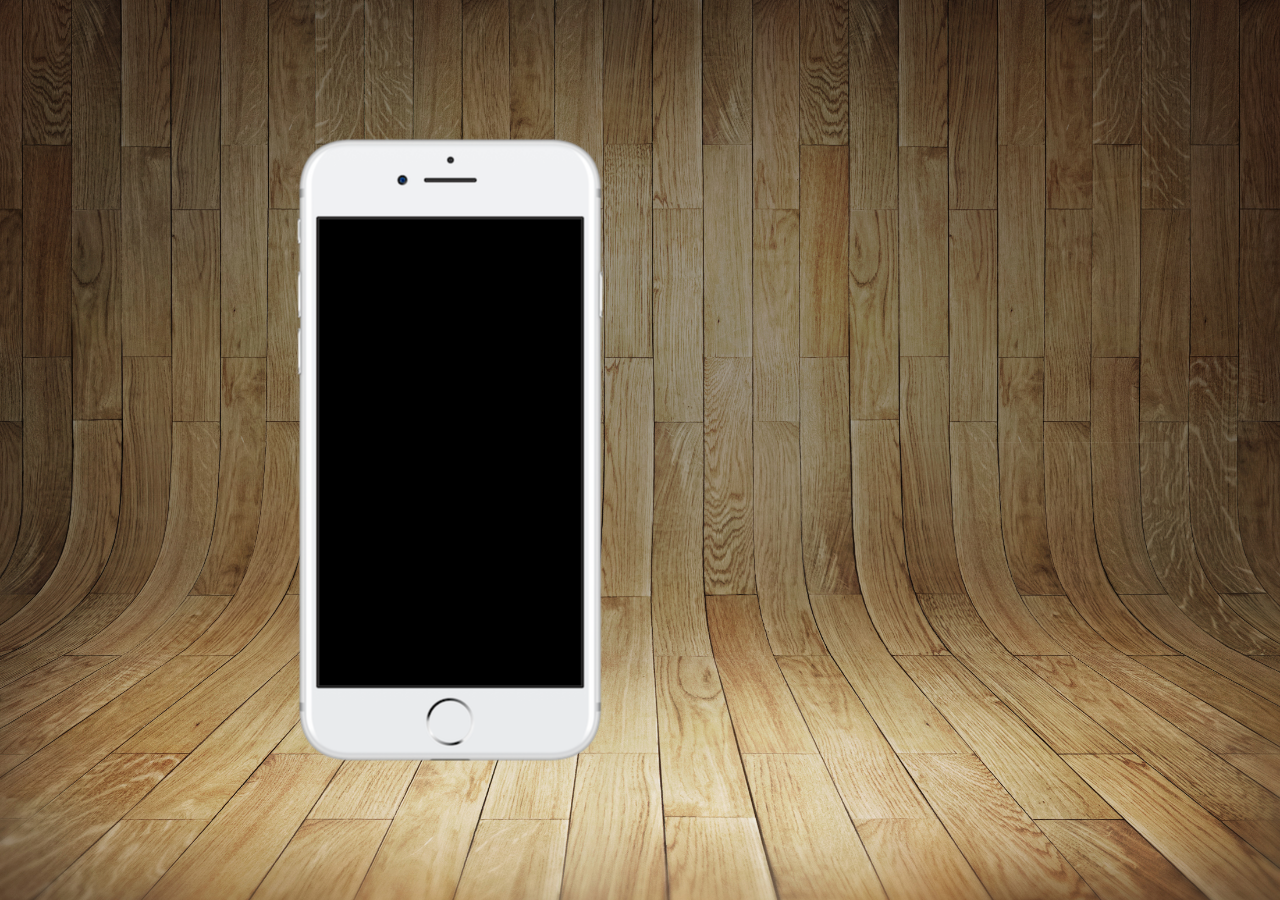
==== index.html @ 9a813d90 "pagina principal" ====
<!DOCTYPE html>
<html lang="pt-br">
<head>
    <meta charset="UTF-8">
    <meta http-equiv="X-UA-Compatible" content="IE=edge">
    <meta name="viewport" content="width=device-width, initial-scale=1.0">
    <link rel="shortcut icon" href="favicon.ico" type="image/x-icon">
    <title>Projeto Redes Sociais</title>
    <link rel="stylesheet" href="estilos/style.css">
</head>
<body>
    <main>
        <section id="telefone">

        </section>
        <section id="redes-sociais">

        </section>
    </main>
</body>
</html>
---- estilos/style.css ----
@charset "UTF-8";

*{
    margin: 0;
    padding: 0;
    font-family: Arial, Helvetica, sans-serif;
}
html,body{
    height: 100vh;
    width: 100vh;
    
}
body{
    background: url("../imagens/fundo-madeira.jpg")no-repeat  top center;
    background-size: cover;
    background-attachment: fixed;
}
main{
    height: 100vh;
    position: relative;
}
section#telefone{
    margin: auto;
    position: absolute;
    top:50%;
    left:50%;
    transform: translate(-50%, -50%);
    height: 627px;
    width: 311px;
    background-image: url('../imagens/frame-iphone.png');
    background-repeat: no-repeat;
}
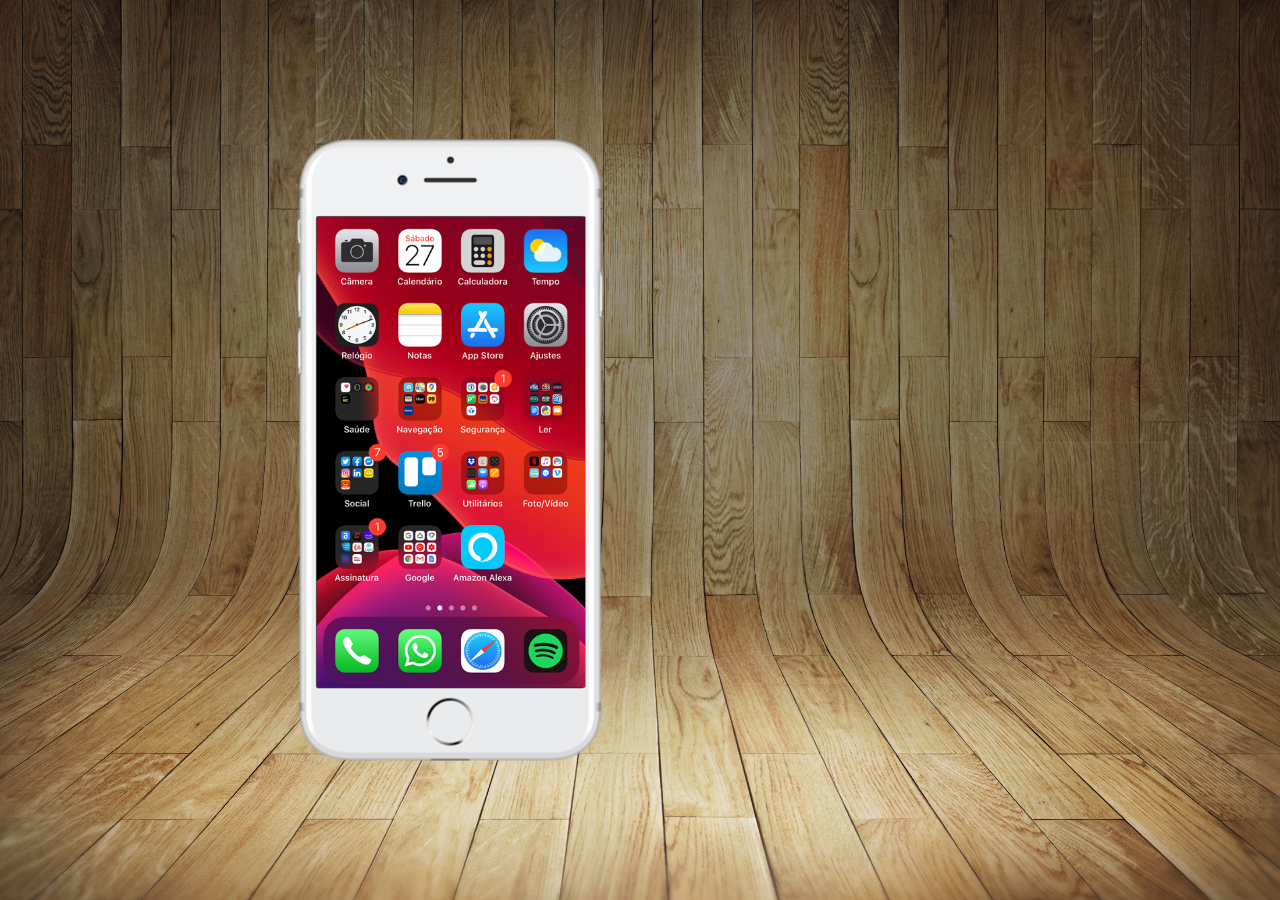
==== commit 15bf85c7: "criado tela home" ====
--- a/index.html
+++ b/index.html
@@ -11,7 +11,7 @@
 <body>
     <main>
         <section id="telefone">
-
+            <iframe src="home.html" name="tela" id="tela" frameborder="0"></iframe>
         </section>
         <section id="redes-sociais">
 
--- a/estilos/style.css
+++ b/estilos/style.css
@@ -20,7 +20,6 @@
     position: relative;
 }
 section#telefone{
-    margin: auto;
     position: absolute;
     top:50%;
     left:50%;
@@ -29,4 +28,11 @@
     width: 311px;
     background-image: url('../imagens/frame-iphone.png');
     background-repeat: no-repeat;
+}
+iframe#tela{
+    position: relative;
+    top: 80px;
+    left: 22px;
+    width: 269px;
+    height: 471px;
 }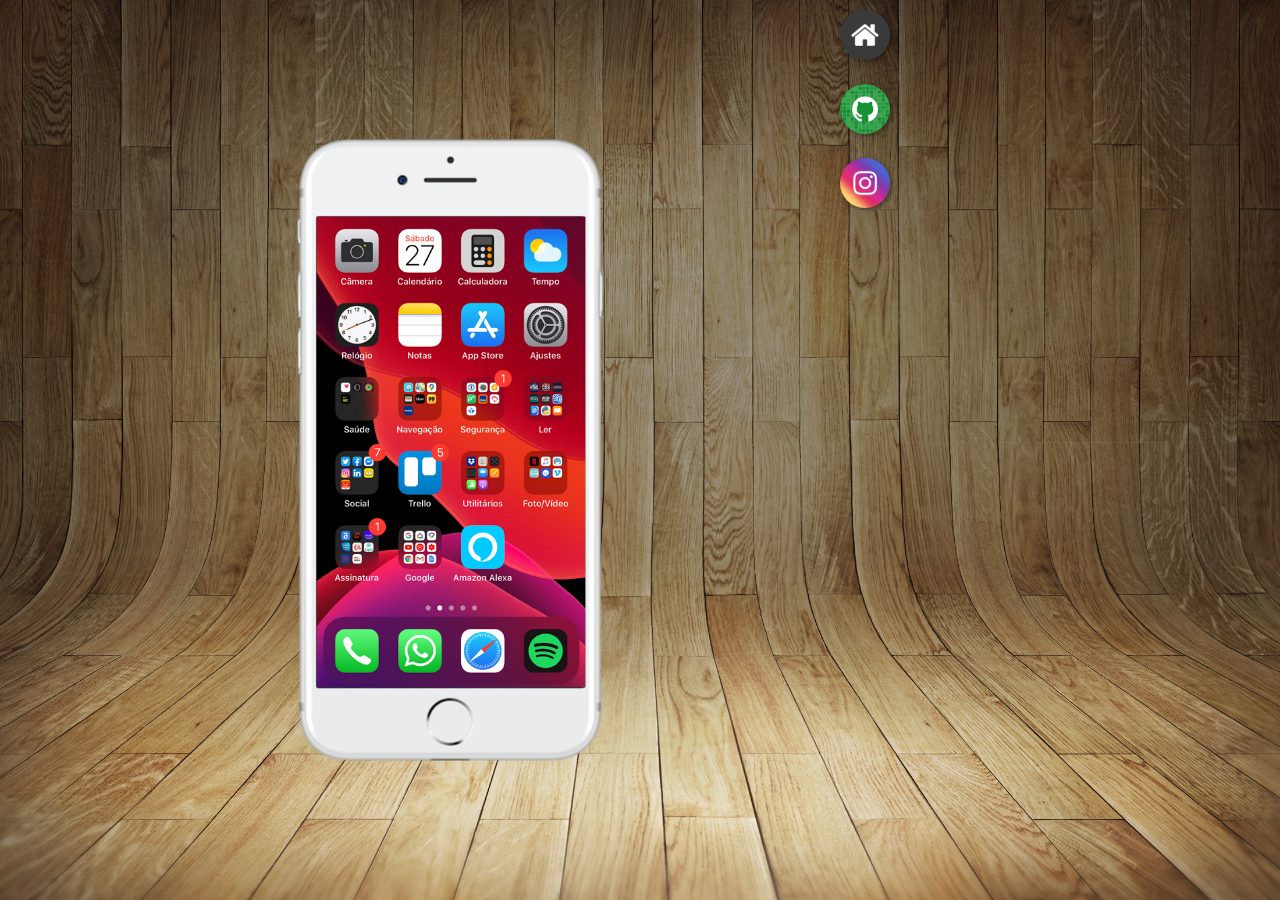
==== commit 4e3a9da7: "botões laterais" ====
--- a/index.html
+++ b/index.html
@@ -11,10 +11,12 @@
 <body>
     <main>
         <section id="telefone">
-            <iframe src="home.html" name="tela" id="tela" frameborder="0"></iframe>
+            <iframe src="home.html" name="tela" id="tela" frameborder="0">Seu navegador não é compativel com isso</iframe>
         </section>
         <section id="redes-sociais">
-
+            <a href="#" target="tela"><img src="imagens/logo-home.jpg" alt="Home"></a><br>
+            <a href="#" target="tela"><img src="imagens/logo-github.jpg" alt="Github"></a><br>
+            <a href="#" target="tela"><img src="imagens/logo-instagram.jpg" alt="Instagram"></a>
         </section>
     </main>
 </body>
--- a/estilos/style.css
+++ b/estilos/style.css
@@ -1,8 +1,8 @@
 @charset "UTF-8";
 
 *{
-    margin: 0;
-    padding: 0;
+    margin: 0px;
+    padding: 0px;
     font-family: Arial, Helvetica, sans-serif;
 }
 html,body{
@@ -35,4 +35,21 @@
     left: 22px;
     width: 269px;
     height: 471px;
+}
+section#redes-sociais{
+    text-align: right;
+}
+section#redes-sociais img{
+    width: 50px;
+    height: 50px;
+    margin: 10px;
+    border-radius: 50%;
+    box-shadow: 2px 2px 5px rgba(0, 0, 0, 0.400);
+    box-sizing: border-box;
+}
+section#redes-sociais img:hover{
+    border:2px solid white;
+    transform: tranlate(-3px, -3px);
+    box-shadow: 5px 5px 10px rgba(0, 0, 0, 0.597);
+    transition: transform .3s, border 1s;
 }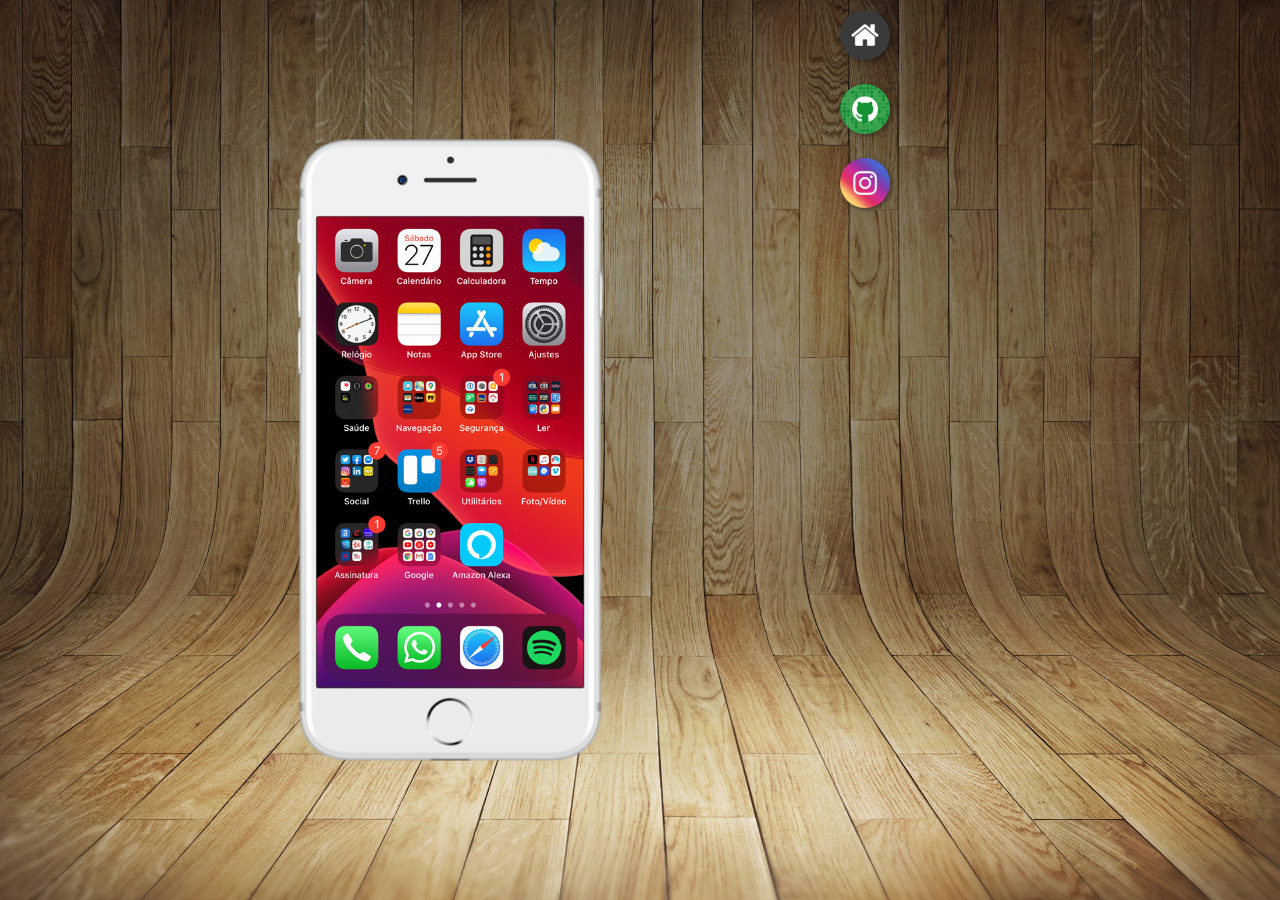
==== commit a351bbac: "pagina de redes" ====
--- a/index.html
+++ b/index.html
@@ -14,9 +14,9 @@
             <iframe src="home.html" name="tela" id="tela" frameborder="0">Seu navegador não é compativel com isso</iframe>
         </section>
         <section id="redes-sociais">
-            <a href="#" target="tela"><img src="imagens/logo-home.jpg" alt="Home"></a><br>
-            <a href="#" target="tela"><img src="imagens/logo-github.jpg" alt="Github"></a><br>
-            <a href="#" target="tela"><img src="imagens/logo-instagram.jpg" alt="Instagram"></a>
+            <a href="home.html" target="tela"><img src="imagens/logo-home.jpg" alt="Home"></a><br>
+            <a href="github.html" target="tela"><img src="imagens/logo-github.jpg" alt="Github"></a><br>
+            <a href="insta.html" target="tela"><img src="imagens/logo-instagram.jpg" alt="Instagram"></a>
         </section>
     </main>
 </body>
--- a/estilos/style.css
+++ b/estilos/style.css
@@ -33,7 +33,7 @@
     position: relative;
     top: 80px;
     left: 22px;
-    width: 269px;
+    width: 267px;
     height: 471px;
 }
 section#redes-sociais{
